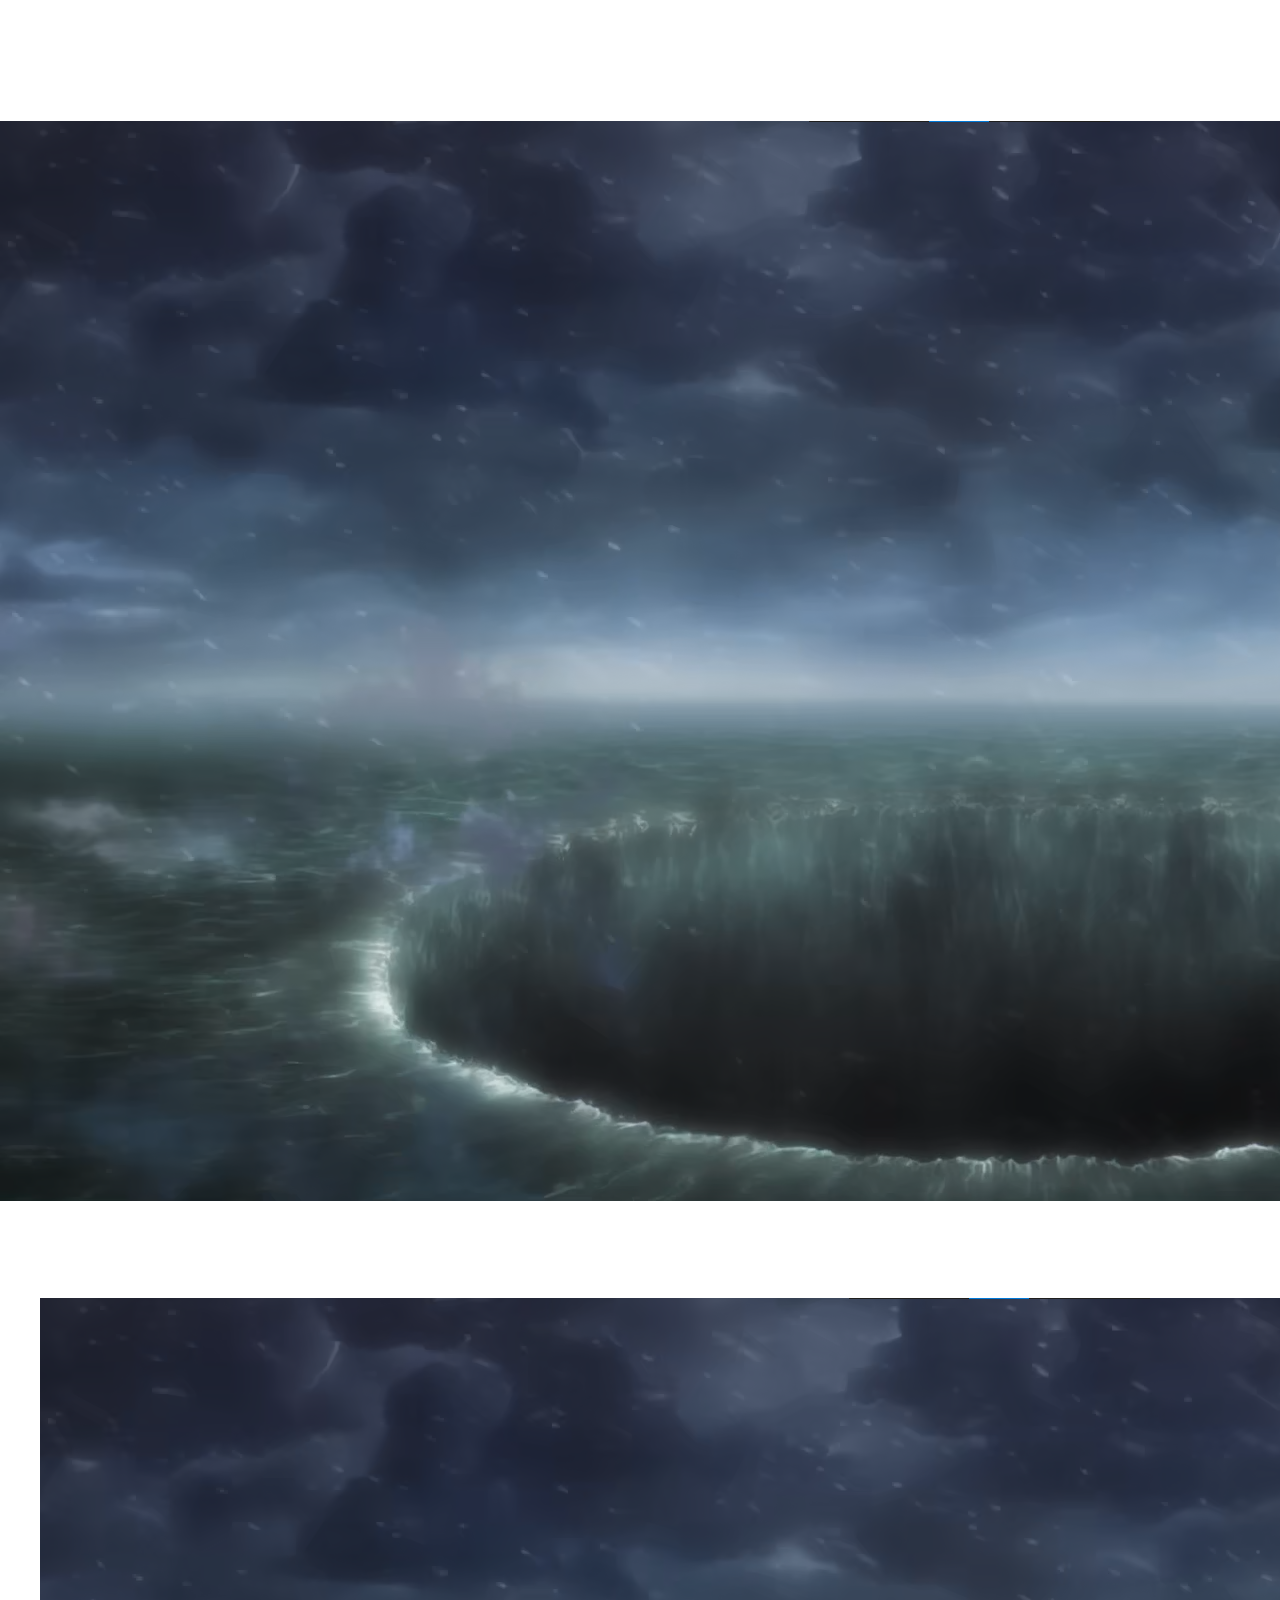
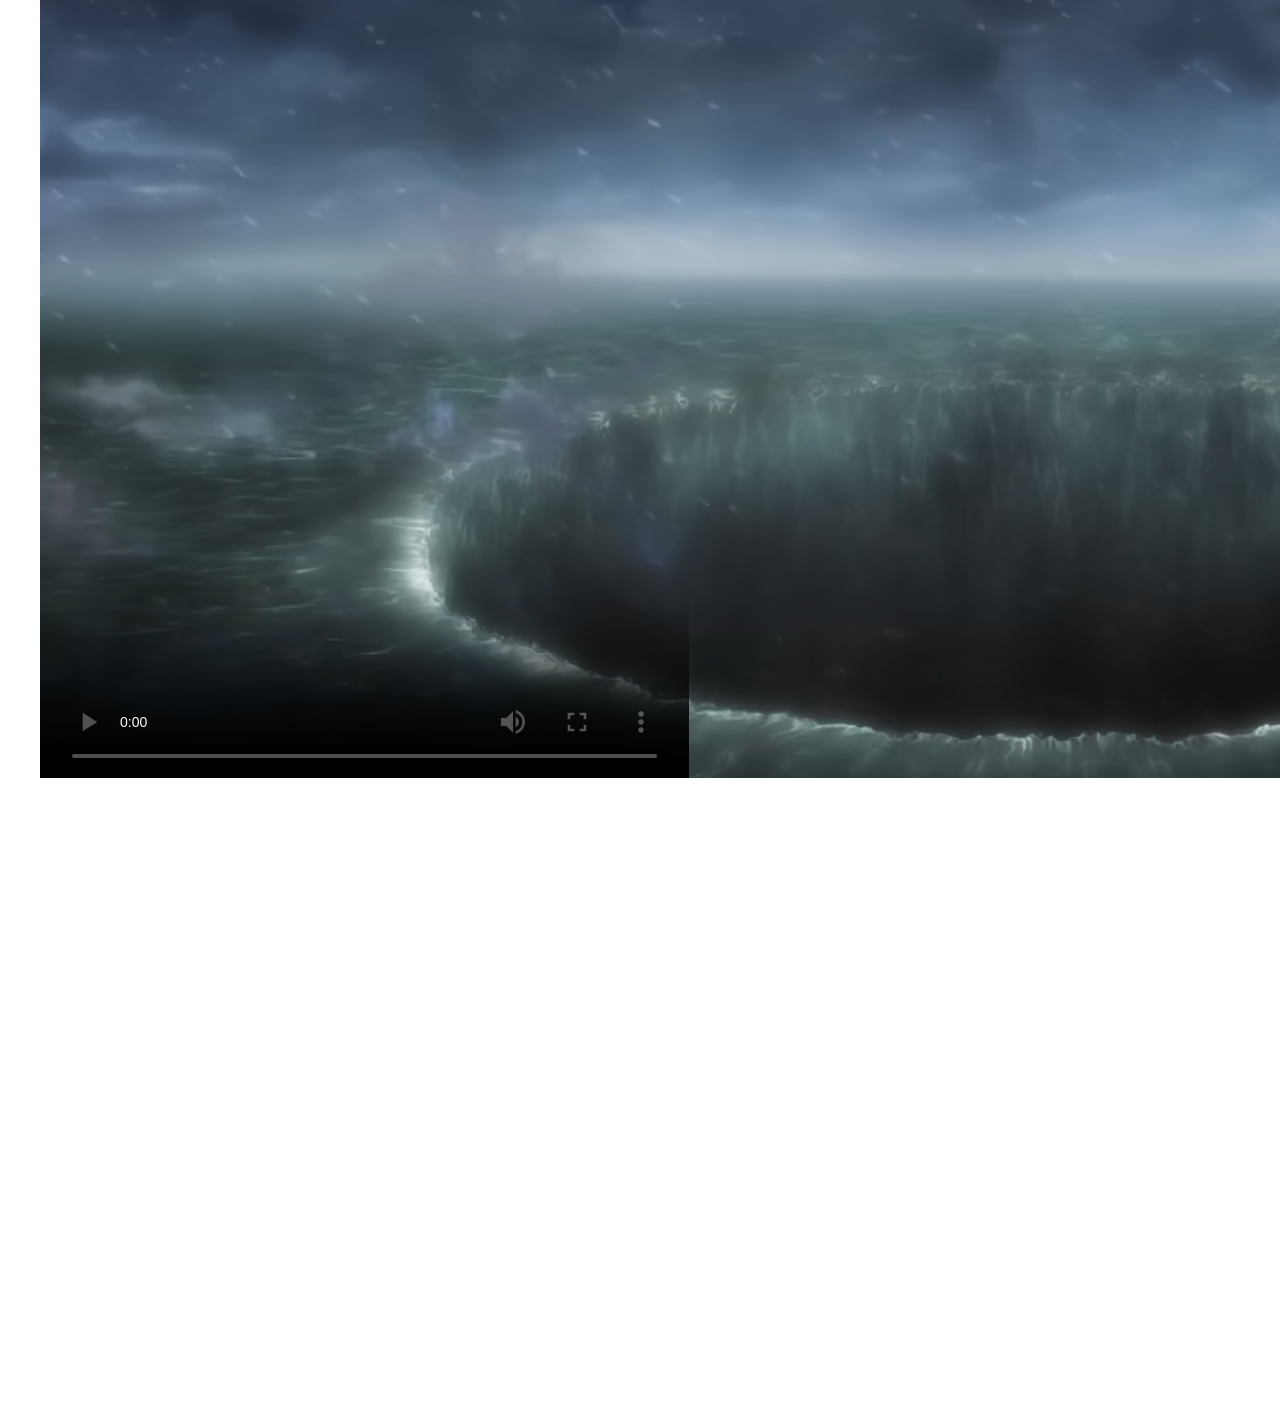
==== Luffy.html @ 91feb5a3 "Add files via upload" ====
<!DOCTYPE html>
<html lang="fa">
  <head>
    <title>Luffy's Biography</title>
    <meta charset="UTF-8" />
    <meta name="viewport" content="width=device-width, initial-scale=1.0" />
    <meta
      name="description"
      content="این وبسایت به معرفی کاپیتان کلاه حصیری‌ها، لوفی، از انیمه One Piece می‌پردازد."
    />
    <link rel="stylesheet" href="luffy.css" />
  </head>
  <body dir="rtl">
    <header>
      <h1>Monkey D. Luffy</h1>
      <h3>اولین وبسایت فارسی راجع به کاپیتان کلاه حصیری‌ها</h3>
    </header>
    <section>
      <figure>
        <img
          src="./image/Screenshot 2025-04-06 203740.png"
          alt="Monkey D. Luffy"
        />
        <figcaption>تصویری از لوفی</figcaption>
      </figure>
      <audio controls>
        <source src="./music/Namie-Amuro-Hope-One-Piece.mp3" type="audio/mp3" />
      </audio>
      <video controls poster="./image/Screenshot 2025-04-06 203740.png">
        <source src="./video/One Piece AMV - Royalty.mp4" type="video/mp4" />
      </video>
    </section>
    <nav>
      <ul>
        <li><a href="#Biography">بیوگرافی</a></li>
        <li><a href="#Crew">خدمه</a></li>
        <li><a href="#Powers">توانایی‌ها</a></li>
        <li><a href="#Achievements">موفقیت‌ها</a></li>
      </ul>
    </nav>
    <section id="Biography">
      <h2>بیوگرافی شخصیت</h2>
      <p>توضیحات</p>
    </section>
    <section id="Crew">
      <h2>اعضای خدمه</h2>
      <p>توضیحات</p>
    </section>
    <section id="Powers">
      <h2>توانایی‌ها</h2>
      <p>توضیحات</p>
    </section>
    <section id="Achievements">
      <h2>موفقیت‌ها</h2>
      <p>توضیحات</p>
    </section>
    <section id="contact">
      <form action="#">
        <label for="username">نام کاربری</label>
        <br />
        <input
          type="text"
          id="username"
          name="username"
          placeholder="نام کاربری شما"
        />

        <br />
        <label for="email">ایمیل</label>
        <br />
        <input type="email" id="email" name="email" placeholder="ایمیل شما" />
        <br />
        <label for="comment">کامنت</label>
        <br />
        <textarea id="comment" name="comment" placeholder="نظر شما"></textarea>
        <br />
        <button type="submit">ارسال</button>
      </form>
    </section>
    <footer></footer>
  </body>
</html>
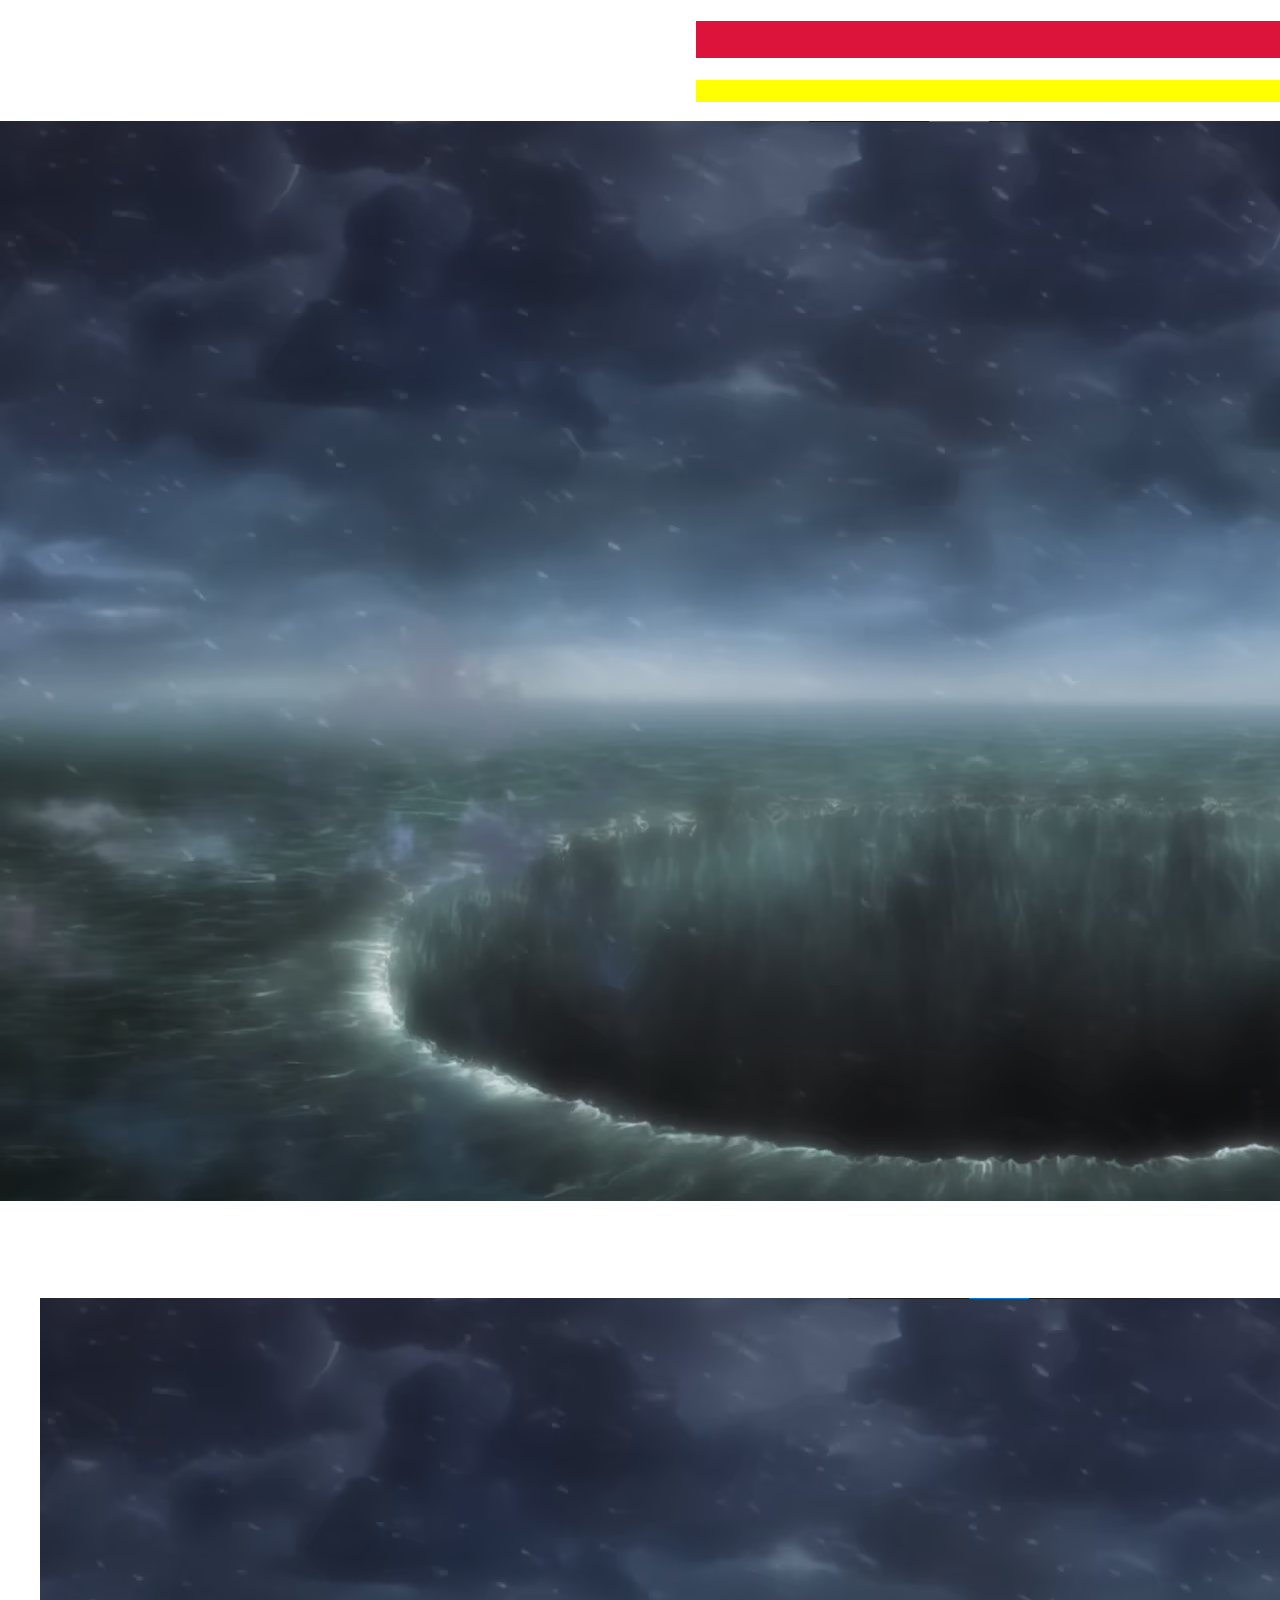
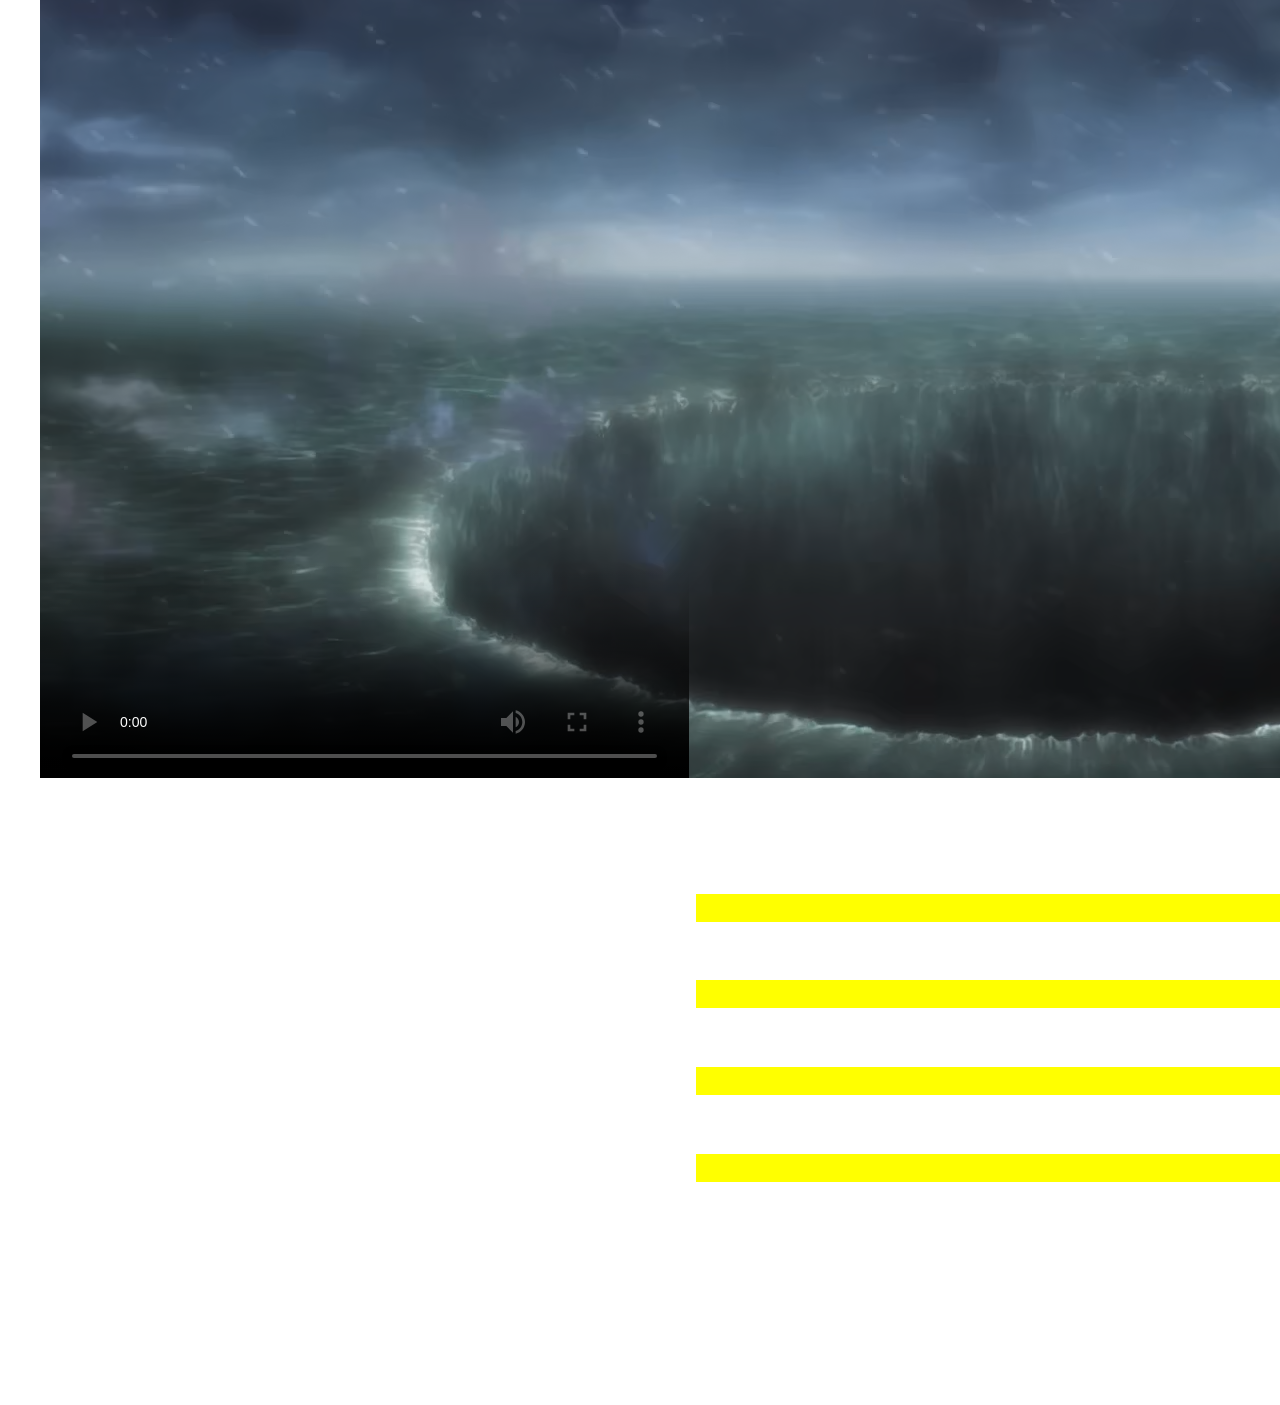
==== commit bd122feb: "first css" ====
--- a/Luffy.html
+++ b/Luffy.html
@@ -1,82 +1,82 @@
-<!DOCTYPE html>
-<html lang="fa">
-  <head>
-    <title>Luffy's Biography</title>
-    <meta charset="UTF-8" />
-    <meta name="viewport" content="width=device-width, initial-scale=1.0" />
-    <meta
-      name="description"
-      content="این وبسایت به معرفی کاپیتان کلاه حصیری‌ها، لوفی، از انیمه One Piece می‌پردازد."
-    />
-    <link rel="stylesheet" href="luffy.css" />
-  </head>
-  <body dir="rtl">
-    <header>
-      <h1>Monkey D. Luffy</h1>
-      <h3>اولین وبسایت فارسی راجع به کاپیتان کلاه حصیری‌ها</h3>
-    </header>
-    <section>
-      <figure>
-        <img
-          src="./image/Screenshot 2025-04-06 203740.png"
-          alt="Monkey D. Luffy"
-        />
-        <figcaption>تصویری از لوفی</figcaption>
-      </figure>
-      <audio controls>
-        <source src="./music/Namie-Amuro-Hope-One-Piece.mp3" type="audio/mp3" />
-      </audio>
-      <video controls poster="./image/Screenshot 2025-04-06 203740.png">
-        <source src="./video/One Piece AMV - Royalty.mp4" type="video/mp4" />
-      </video>
-    </section>
-    <nav>
-      <ul>
-        <li><a href="#Biography">بیوگرافی</a></li>
-        <li><a href="#Crew">خدمه</a></li>
-        <li><a href="#Powers">توانایی‌ها</a></li>
-        <li><a href="#Achievements">موفقیت‌ها</a></li>
-      </ul>
-    </nav>
-    <section id="Biography">
-      <h2>بیوگرافی شخصیت</h2>
-      <p>توضیحات</p>
-    </section>
-    <section id="Crew">
-      <h2>اعضای خدمه</h2>
-      <p>توضیحات</p>
-    </section>
-    <section id="Powers">
-      <h2>توانایی‌ها</h2>
-      <p>توضیحات</p>
-    </section>
-    <section id="Achievements">
-      <h2>موفقیت‌ها</h2>
-      <p>توضیحات</p>
-    </section>
-    <section id="contact">
-      <form action="#">
-        <label for="username">نام کاربری</label>
-        <br />
-        <input
-          type="text"
-          id="username"
-          name="username"
-          placeholder="نام کاربری شما"
-        />
-
-        <br />
-        <label for="email">ایمیل</label>
-        <br />
-        <input type="email" id="email" name="email" placeholder="ایمیل شما" />
-        <br />
-        <label for="comment">کامنت</label>
-        <br />
-        <textarea id="comment" name="comment" placeholder="نظر شما"></textarea>
-        <br />
-        <button type="submit">ارسال</button>
-      </form>
-    </section>
-    <footer></footer>
-  </body>
-</html>
+<!DOCTYPE html>
+<html lang="fa">
+  <head>
+    <title>Luffy's Biography</title>
+    <meta charset="UTF-8" />
+    <meta name="viewport" content="width=device-width, initial-scale=1.0" />
+    <meta
+      name="description"
+      content="این وبسایت به معرفی کاپیتان کلاه حصیری‌ها، لوفی، از انیمه One Piece می‌پردازد."
+    />
+    <link rel="stylesheet" href="luffy.css" />
+  </head>
+  <body dir="rtl">
+    <header>
+      <h1>Monkey D. Luffy</h1>
+      <h3>اولین وبسایت فارسی راجع به کاپیتان کلاه حصیری‌ها</h3>
+    </header>
+    <section>
+      <figure>
+        <img
+          src="./image/Screenshot 2025-04-06 203740.png"
+          alt="Monkey D. Luffy"
+        />
+        <figcaption>تصویری از لوفی</figcaption>
+      </figure>
+      <audio controls>
+        <source src="./music/Namie-Amuro-Hope-One-Piece.mp3" type="audio/mp3" />
+      </audio>
+      <video controls poster="./image/Screenshot 2025-04-06 203740.png">
+        <source src="./video/One Piece AMV - Royalty.mp4" type="video/mp4" />
+      </video>
+    </section>
+    <nav>
+      <ul>
+        <li><a href="#Biography">بیوگرافی</a></li>
+        <li><a href="#Crew">خدمه</a></li>
+        <li><a href="#Powers">توانایی‌ها</a></li>
+        <li><a href="#Achievements">موفقیت‌ها</a></li>
+      </ul>
+    </nav>
+    <section id="Biography">
+      <h2 class="list">بیوگرافی شخصیت</h2>
+      <p>توضیحات</p>
+    </section>
+    <section id="Crew">
+      <h2 class="list">اعضای خدمه</h2>
+      <p>توضیحات</p>
+    </section>
+    <section id="Powers">
+      <h2 class="list">توانایی‌ها</h2>
+      <p>توضیحات</p>
+    </section>
+    <section id="Achievements">
+      <h2 class="list">موفقیت‌ها</h2>
+      <p>توضیحات</p>
+    </section>
+    <section id="contact">
+      <form action="#">
+        <label for="username">نام کاربری</label>
+        <br />
+        <input
+          type="text"
+          id="username"
+          name="username"
+          placeholder="نام کاربری شما"
+        />
+
+        <br />
+        <label for="email">ایمیل</label>
+        <br />
+        <input type="email" id="email" name="email" placeholder="ایمیل شما" />
+        <br />
+        <label for="comment">کامنت</label>
+        <br />
+        <textarea id="comment" name="comment" placeholder="نظر شما"></textarea>
+        <br />
+        <button type="submit">ارسال</button>
+      </form>
+    </section>
+    <footer></footer>
+  </body>
+</html>
--- a/luffy.css
+++ b/luffy.css
@@ -0,0 +1,24 @@
+header h1 {
+    font-weight: bold;
+    background-color: crimson;
+}
+header h3 {
+    font-weight: bold;
+    color: black;
+    background-color: yellow;
+}
+.list {
+    color: red;
+    background-color: yellow;
+}
+a {
+    color: black;
+    background-color: blue;
+}
+a:hover {
+    color: white;
+    background-color: aqua;
+}
+a:focus {
+    background-color: chartreuse;
+}
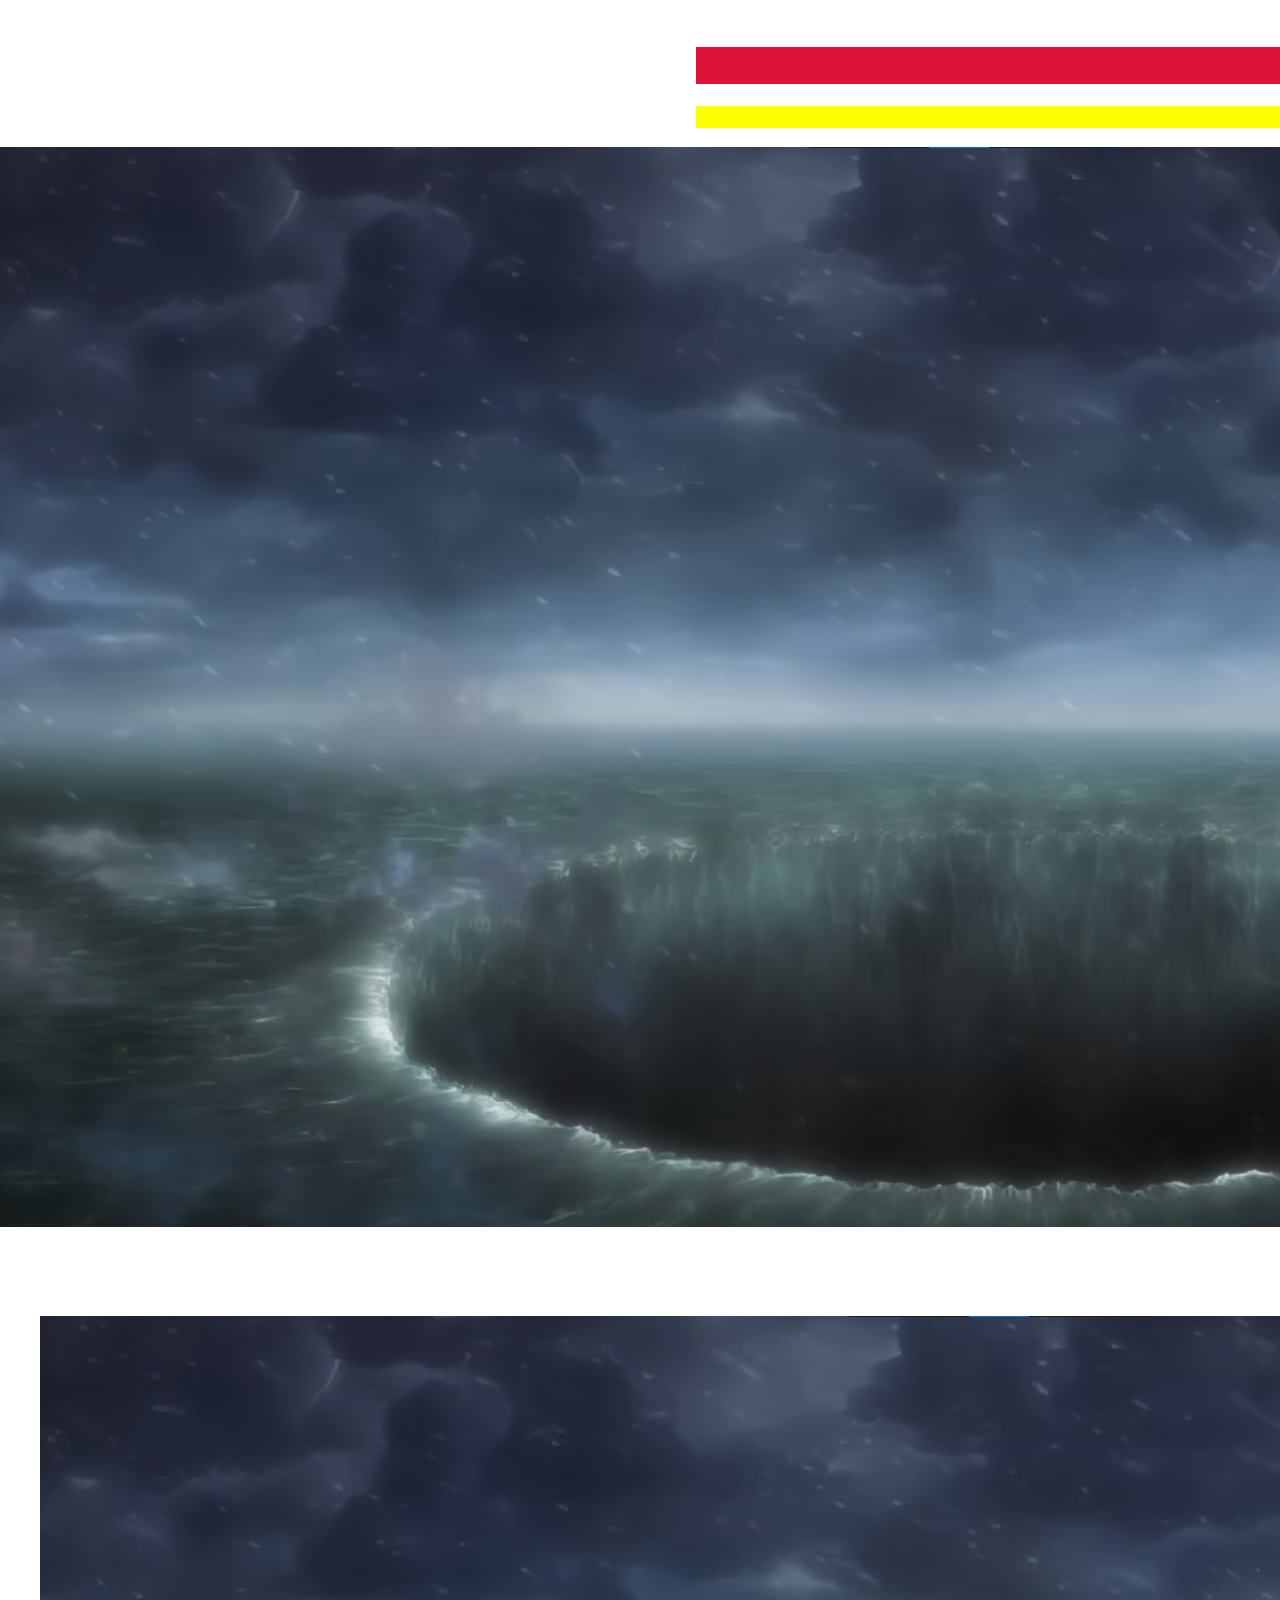
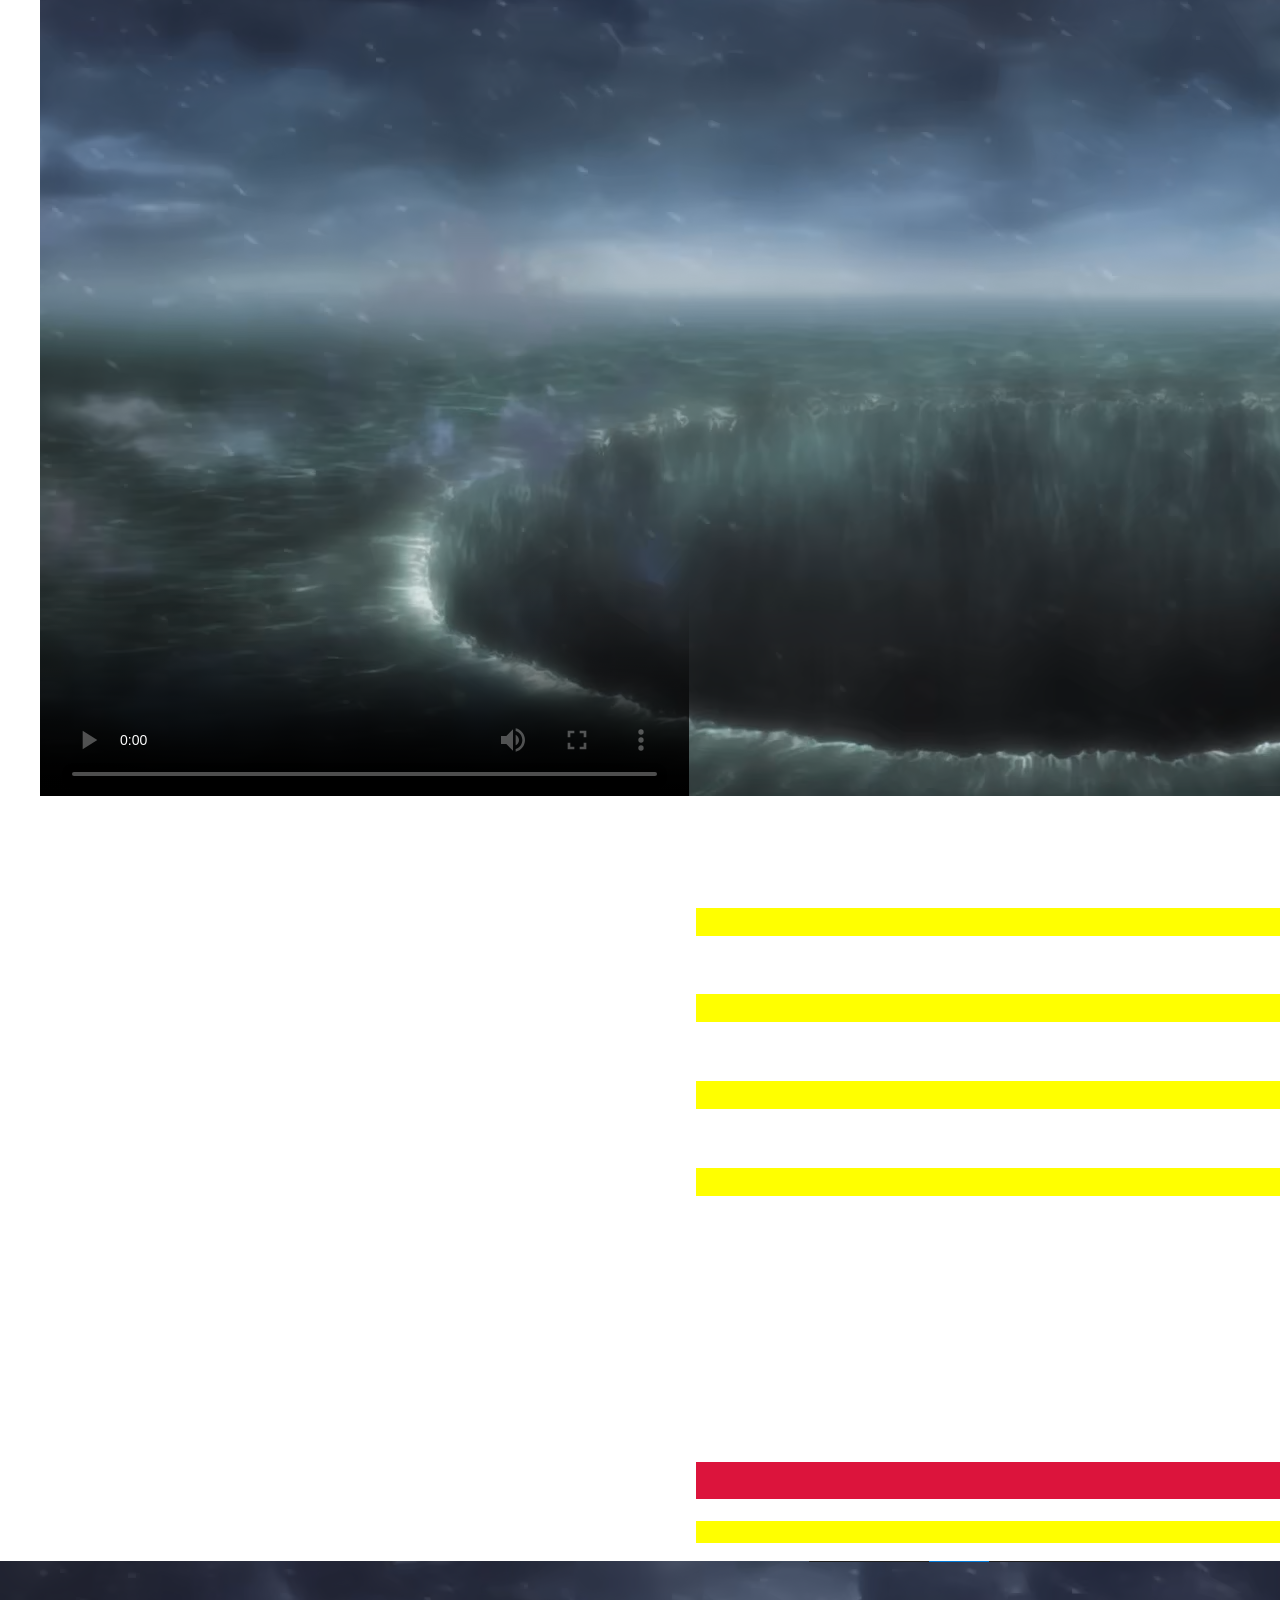
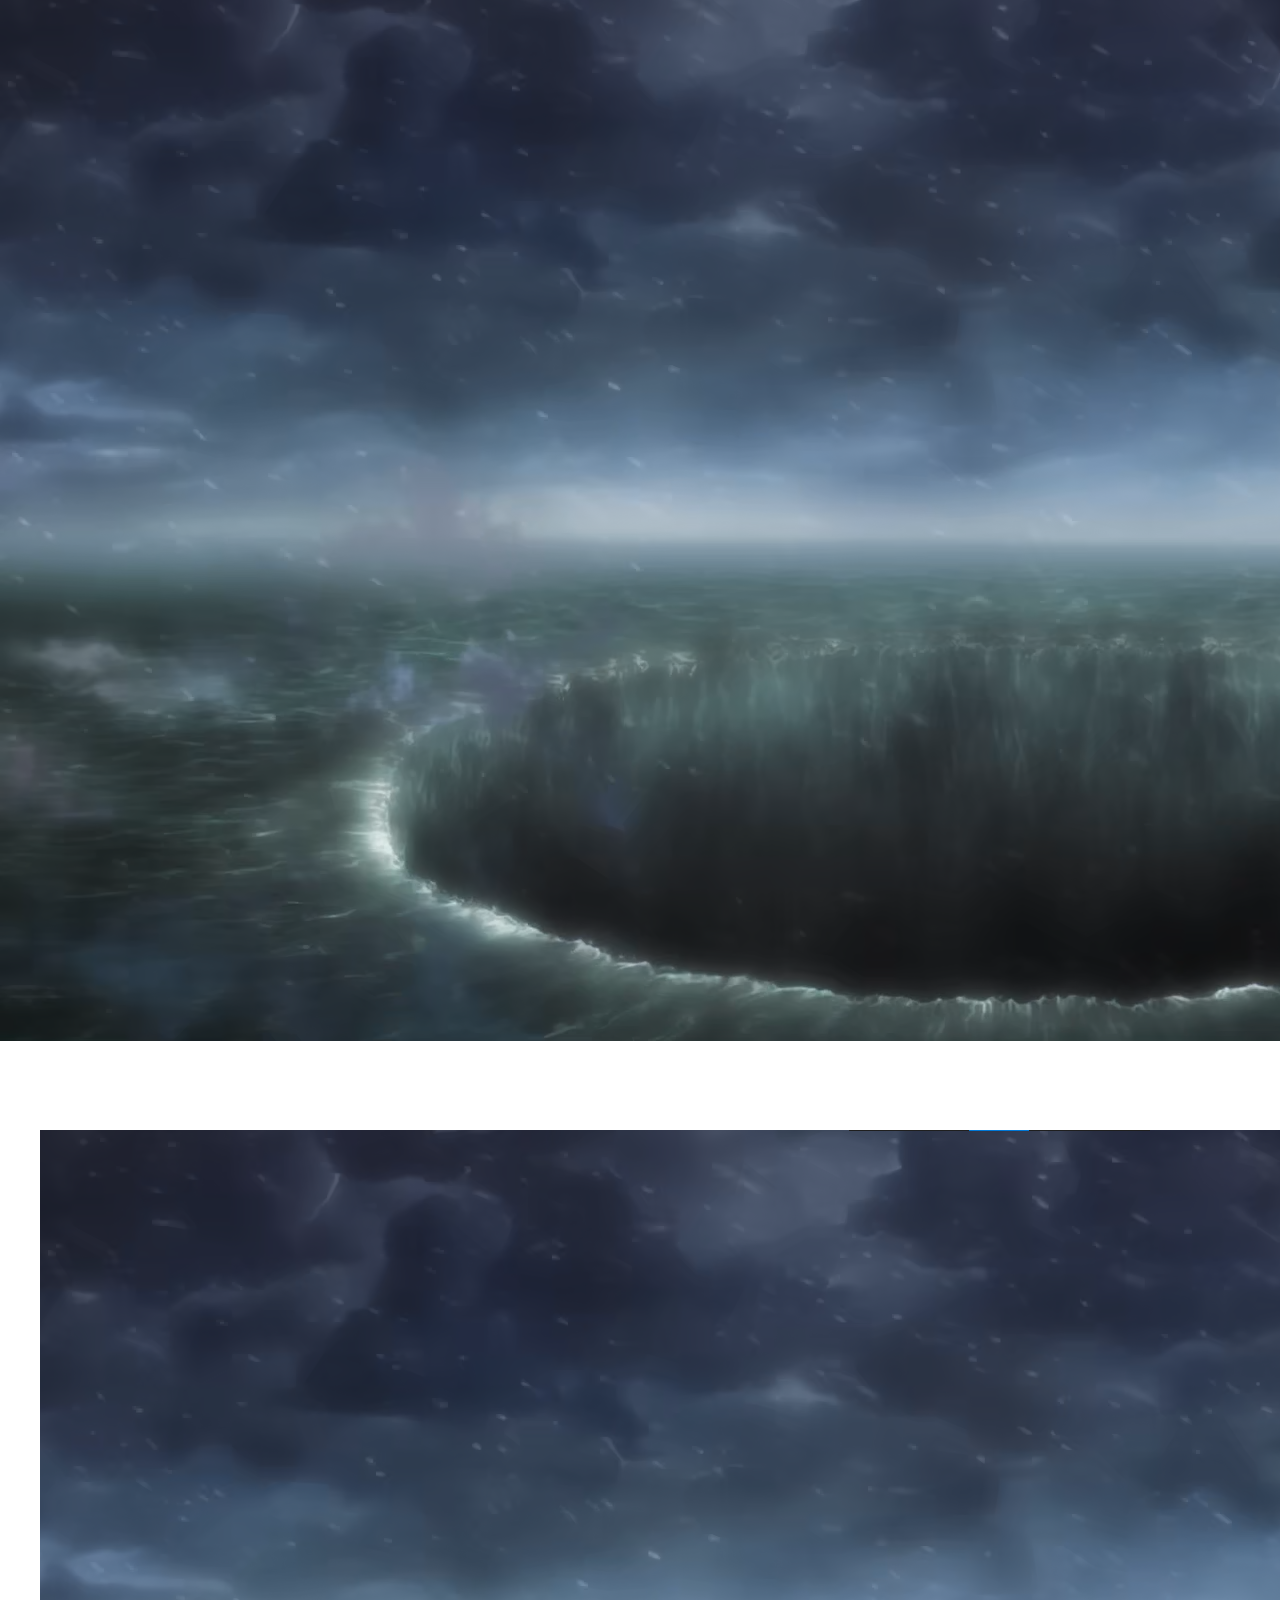
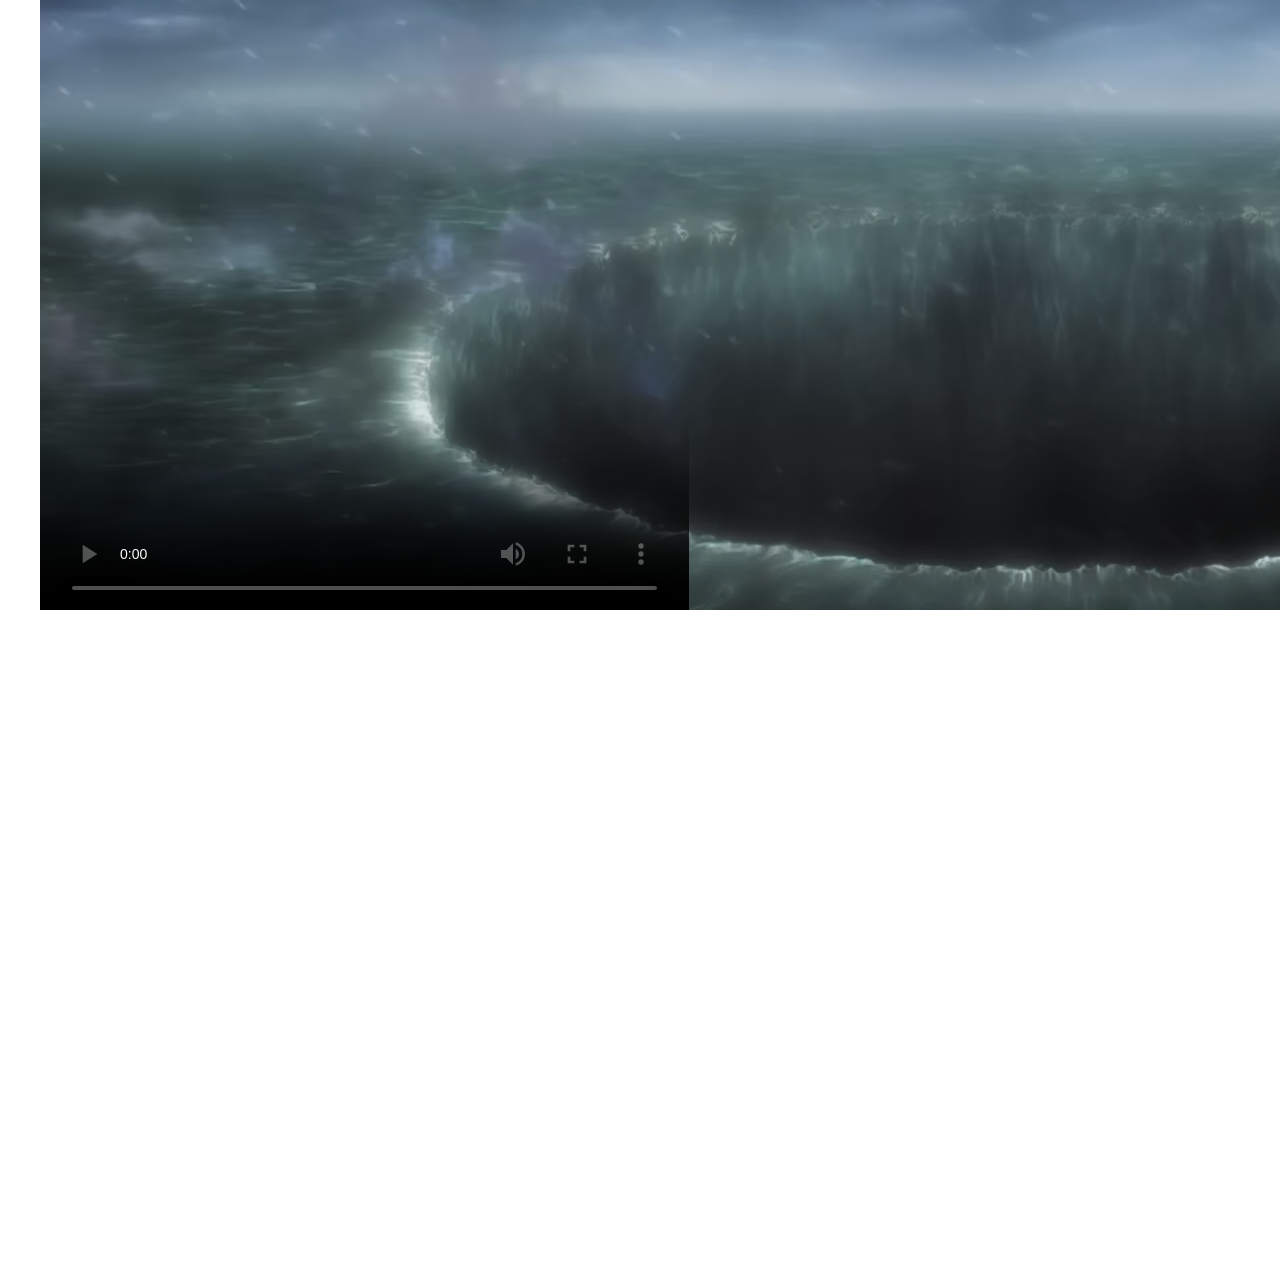
==== commit d536db04: "حل conflict در Luffy.html" ====
--- a/Luffy.html
+++ b/Luffy.html
@@ -1,3 +1,4 @@
+<<<<<<< HEAD
 <!DOCTYPE html>
 <html lang="fa">
   <head>
@@ -80,3 +81,87 @@
     <footer></footer>
   </body>
 </html>
+=======
+<!DOCTYPE html>
+<html lang="fa">
+  <head>
+    <title>Luffy's Biography</title>
+    <meta charset="UTF-8" />
+    <meta name="viewport" content="width=device-width, initial-scale=1.0" />
+    <meta
+      name="description"
+      content="این وبسایت به معرفی کاپیتان کلاه حصیری‌ها، لوفی، از انیمه One Piece می‌پردازد."
+    />
+    <link rel="stylesheet" href="luffy.css" />
+  </head>
+  <body dir="rtl">
+    <header>
+      <h1>Monkey D. Luffy</h1>
+      <h3>اولین وبسایت فارسی راجع به کاپیتان کلاه حصیری‌ها</h3>
+    </header>
+    <section>
+      <figure>
+        <img
+          src="./image/Screenshot 2025-04-06 203740.png"
+          alt="Monkey D. Luffy"
+        />
+        <figcaption>تصویری از لوفی</figcaption>
+      </figure>
+      <audio controls>
+        <source src="./music/Namie-Amuro-Hope-One-Piece.mp3" type="audio/mp3" />
+      </audio>
+      <video controls poster="./image/Screenshot 2025-04-06 203740.png">
+        <source src="./video/One Piece AMV - Royalty.mp4" type="video/mp4" />
+      </video>
+    </section>
+    <nav>
+      <ul>
+        <li><a href="#Biography">بیوگرافی</a></li>
+        <li><a href="#Crew">خدمه</a></li>
+        <li><a href="#Powers">توانایی‌ها</a></li>
+        <li><a href="#Achievements">موفقیت‌ها</a></li>
+      </ul>
+    </nav>
+    <section id="Biography">
+      <h2>بیوگرافی شخصیت</h2>
+      <p>توضیحات</p>
+    </section>
+    <section id="Crew">
+      <h2>اعضای خدمه</h2>
+      <p>توضیحات</p>
+    </section>
+    <section id="Powers">
+      <h2>توانایی‌ها</h2>
+      <p>توضیحات</p>
+    </section>
+    <section id="Achievements">
+      <h2>موفقیت‌ها</h2>
+      <p>توضیحات</p>
+    </section>
+    <section id="contact">
+      <form action="#">
+        <label for="username">نام کاربری</label>
+        <br />
+        <input
+          type="text"
+          id="username"
+          name="username"
+          placeholder="نام کاربری شما"
+        />
+
+        <br />
+        <label for="email">ایمیل</label>
+        <br />
+        <input type="email" id="email" name="email" placeholder="ایمیل شما" />
+        <br />
+        <label for="comment">کامنت</label>
+        <br />
+        <textarea id="comment" name="comment" placeholder="نظر شما"></textarea>
+        <br />
+        <button type="submit">ارسال</button>
+      </form>
+    </section>
+    <footer></footer>
+  </body>
+</html>
+>>>>>>> 91feb5a3b0ed66be0f020e95c71cb136746aa01b
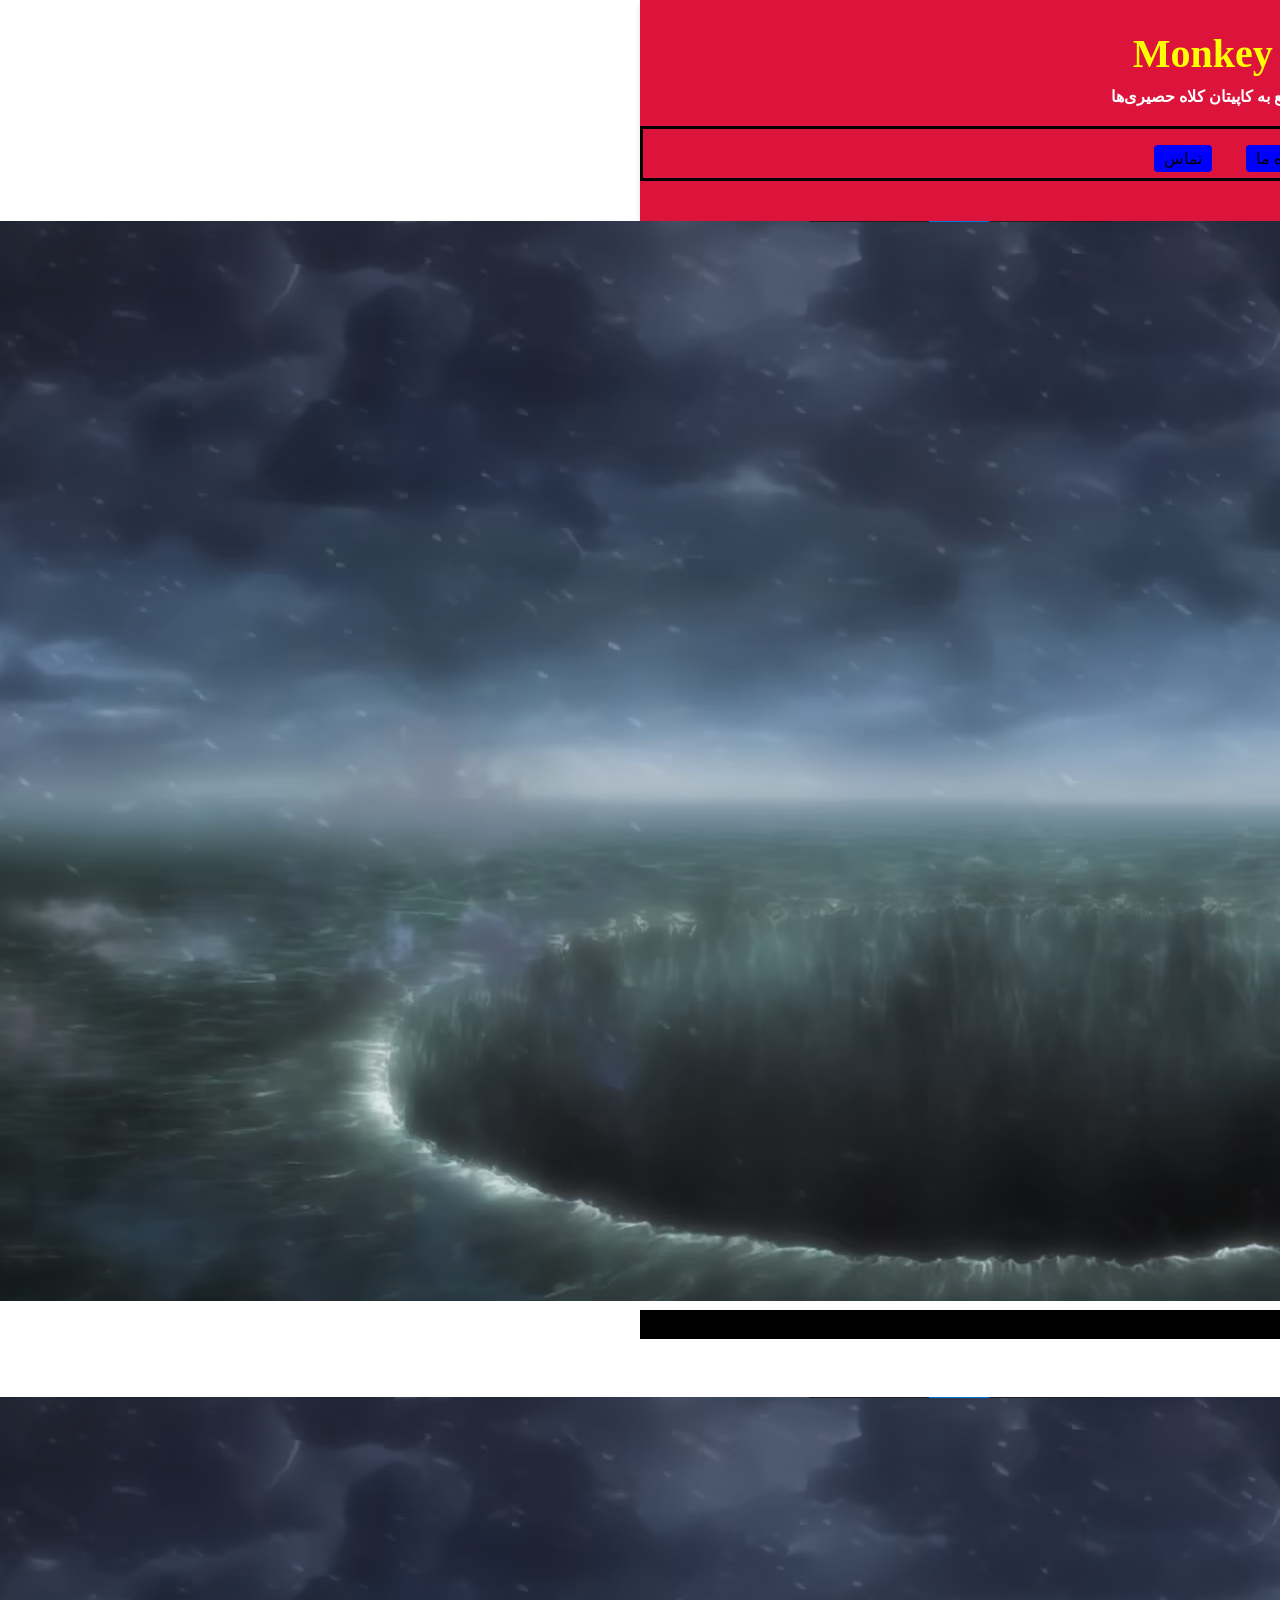
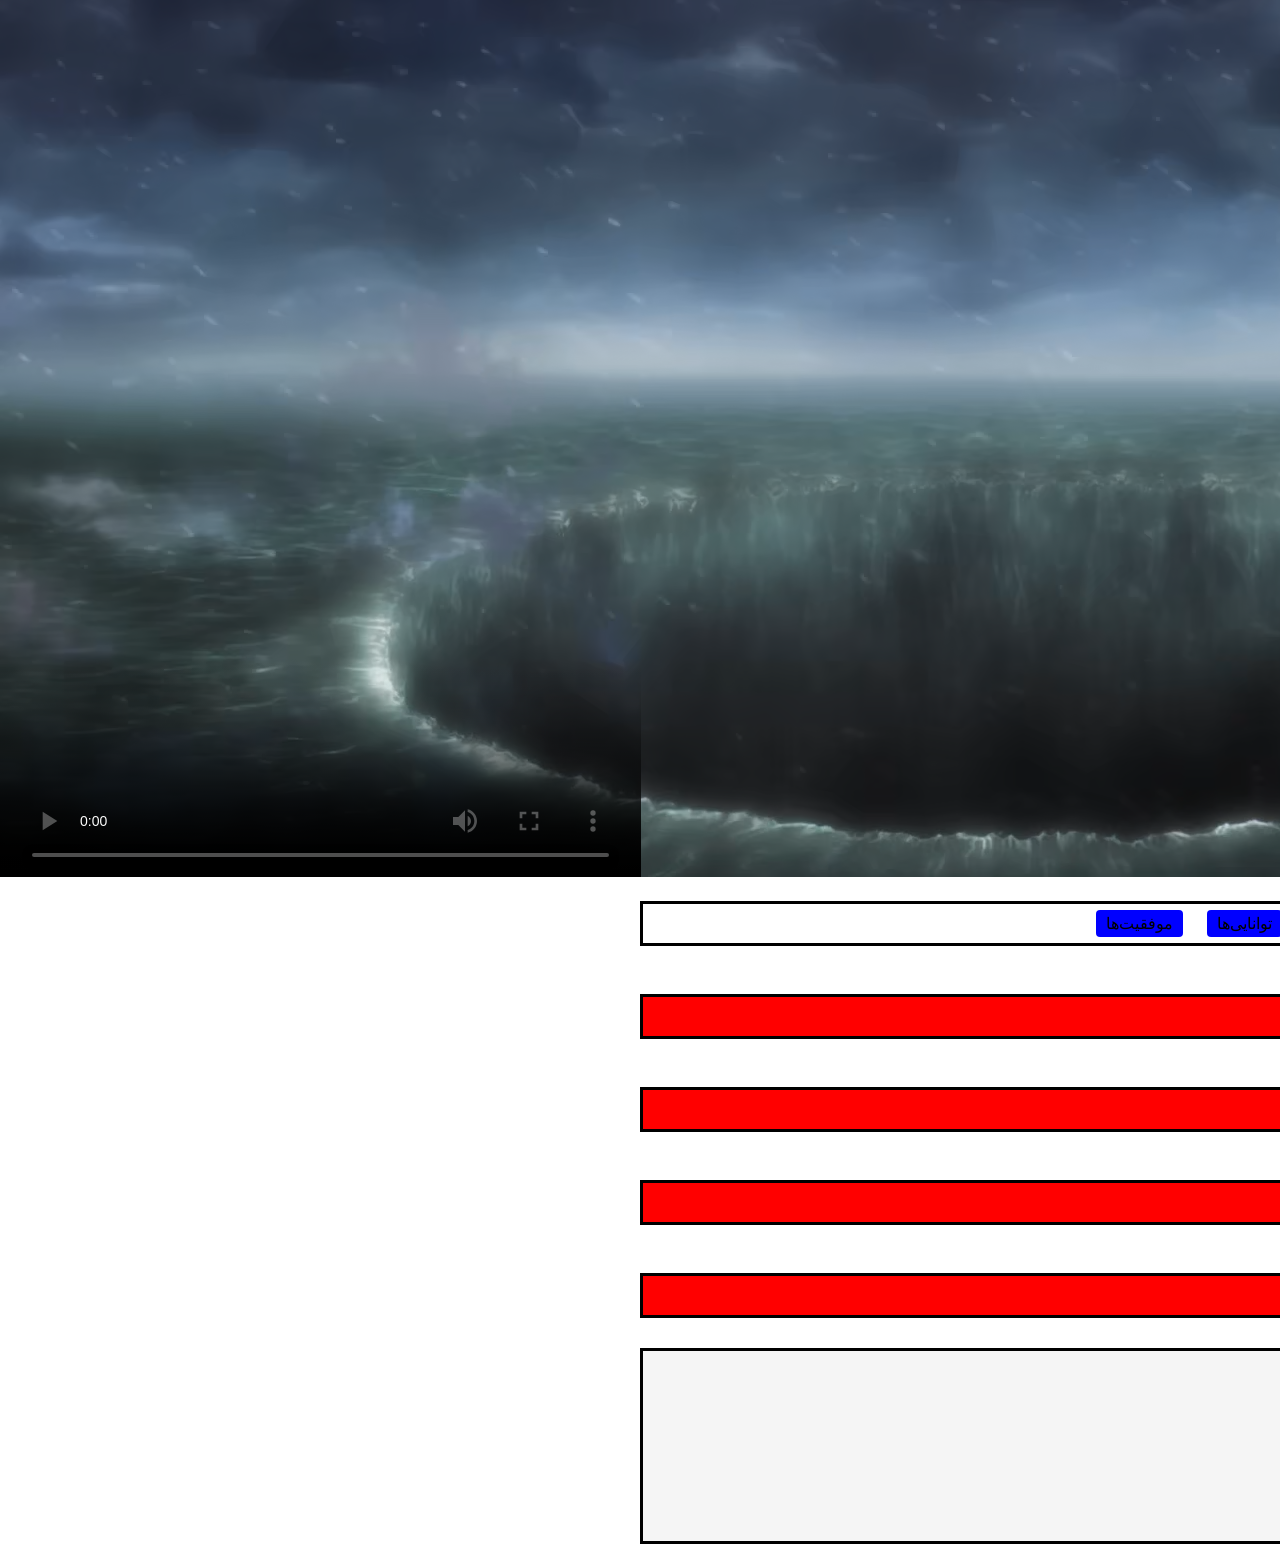
==== commit d2fc05ac: "pretty one" ====
--- a/Luffy.html
+++ b/Luffy.html
@@ -1,167 +1,108 @@
-<<<<<<< HEAD
 <!DOCTYPE html>
 <html lang="fa">
   <head>
-    <title>Luffy's Biography</title>
     <meta charset="UTF-8" />
     <meta name="viewport" content="width=device-width, initial-scale=1.0" />
     <meta
       name="description"
       content="این وبسایت به معرفی کاپیتان کلاه حصیری‌ها، لوفی، از انیمه One Piece می‌پردازد."
     />
+    <title>Luffy's Biography</title>
     <link rel="stylesheet" href="luffy.css" />
   </head>
   <body dir="rtl">
     <header>
       <h1>Monkey D. Luffy</h1>
       <h3>اولین وبسایت فارسی راجع به کاپیتان کلاه حصیری‌ها</h3>
+      <nav>
+        <ul class="top-nav">
+          <li><a href="#home">خانه</a></li>
+          <li><a href="#about">درباره ما</a></li>
+          <li><a href="#contact">تماس</a></li>
+        </ul>
+      </nav>
     </header>
-    <section>
-      <figure>
-        <img
-          src="./image/Screenshot 2025-04-06 203740.png"
-          alt="Monkey D. Luffy"
-        />
-        <figcaption>تصویری از لوفی</figcaption>
-      </figure>
-      <audio controls>
-        <source src="./music/Namie-Amuro-Hope-One-Piece.mp3" type="audio/mp3" />
-      </audio>
-      <video controls poster="./image/Screenshot 2025-04-06 203740.png">
-        <source src="./video/One Piece AMV - Royalty.mp4" type="video/mp4" />
-      </video>
-    </section>
-    <nav>
-      <ul>
-        <li><a href="#Biography">بیوگرافی</a></li>
-        <li><a href="#Crew">خدمه</a></li>
-        <li><a href="#Powers">توانایی‌ها</a></li>
-        <li><a href="#Achievements">موفقیت‌ها</a></li>
-      </ul>
-    </nav>
-    <section id="Biography">
-      <h2 class="list">بیوگرافی شخصیت</h2>
-      <p>توضیحات</p>
-    </section>
-    <section id="Crew">
-      <h2 class="list">اعضای خدمه</h2>
-      <p>توضیحات</p>
-    </section>
-    <section id="Powers">
-      <h2 class="list">توانایی‌ها</h2>
-      <p>توضیحات</p>
-    </section>
-    <section id="Achievements">
-      <h2 class="list">موفقیت‌ها</h2>
-      <p>توضیحات</p>
-    </section>
-    <section id="contact">
-      <form action="#">
-        <label for="username">نام کاربری</label>
-        <br />
-        <input
-          type="text"
-          id="username"
-          name="username"
-          placeholder="نام کاربری شما"
-        />
 
-        <br />
-        <label for="email">ایمیل</label>
-        <br />
-        <input type="email" id="email" name="email" placeholder="ایمیل شما" />
-        <br />
-        <label for="comment">کامنت</label>
-        <br />
-        <textarea id="comment" name="comment" placeholder="نظر شما"></textarea>
-        <br />
-        <button type="submit">ارسال</button>
-      </form>
-    </section>
-    <footer></footer>
+    <main>
+      <section class="media">
+        <figure>
+          <img
+            src="./image/Screenshot 2025-04-06 203740.png"
+            alt="Monkey D. Luffy"
+          />
+          <figcaption>تصویری از لوفی</figcaption>
+        </figure>
+
+        <audio controls>
+          <source
+            src="./music/Namie-Amuro-Hope-One-Piece.mp3"
+            type="audio/mp3"
+          />
+        </audio>
+
+        <video controls poster="./image/Screenshot 2025-04-06 203740.png">
+          <source src="./video/One Piece AMV - Royalty.mp4" type="video/mp4" />
+        </video>
+      </section>
+
+      <nav class="anchor-nav">
+        <ul>
+          <li><a href="#Biography">بیوگرافی</a></li>
+          <li><a href="#Crew">خدمه</a></li>
+          <li><a href="#Powers">توانایی‌ها</a></li>
+          <li><a href="#Achievements">موفقیت‌ها</a></li>
+        </ul>
+      </nav>
+
+      <section id="Biography">
+        <h2>بیوگرافی شخصیت</h2>
+        <p class="description">توضیحات</p>
+      </section>
+
+      <section id="Crew">
+        <h2>اعضای خدمه</h2>
+        <p class="description">توضیحات</p>
+      </section>
+
+      <section id="Powers">
+        <h2>توانایی‌ها</h2>
+        <p class="description">توضیحات</p>
+      </section>
+
+      <section id="Achievements">
+        <h2>موفقیت‌ها</h2>
+        <p class="description">توضیحات</p>
+      </section>
+
+      <section id="contact">
+        <form action="#">
+          <label for="username">نام کاربری</label><br />
+          <input
+            type="text"
+            id="username"
+            name="username"
+            placeholder="نام کاربری شما"
+          /><br />
+
+          <label for="email">ایمیل</label><br />
+          <input
+            type="email"
+            id="email"
+            name="email"
+            placeholder="ایمیل شما"
+          /><br />
+
+          <label for="comment">کامنت</label><br />
+          <textarea id="comment" name="comment" placeholder="نظر شما"></textarea
+          ><br />
+
+          <button type="submit">ارسال</button>
+        </form>
+      </section>
+    </main>
+
+    <footer>
+      <p>&copy; 2025 ساخته شده توسط طرفداران One Piece</p>
+    </footer>
   </body>
 </html>
-=======
-<!DOCTYPE html>
-<html lang="fa">
-  <head>
-    <title>Luffy's Biography</title>
-    <meta charset="UTF-8" />
-    <meta name="viewport" content="width=device-width, initial-scale=1.0" />
-    <meta
-      name="description"
-      content="این وبسایت به معرفی کاپیتان کلاه حصیری‌ها، لوفی، از انیمه One Piece می‌پردازد."
-    />
-    <link rel="stylesheet" href="luffy.css" />
-  </head>
-  <body dir="rtl">
-    <header>
-      <h1>Monkey D. Luffy</h1>
-      <h3>اولین وبسایت فارسی راجع به کاپیتان کلاه حصیری‌ها</h3>
-    </header>
-    <section>
-      <figure>
-        <img
-          src="./image/Screenshot 2025-04-06 203740.png"
-          alt="Monkey D. Luffy"
-        />
-        <figcaption>تصویری از لوفی</figcaption>
-      </figure>
-      <audio controls>
-        <source src="./music/Namie-Amuro-Hope-One-Piece.mp3" type="audio/mp3" />
-      </audio>
-      <video controls poster="./image/Screenshot 2025-04-06 203740.png">
-        <source src="./video/One Piece AMV - Royalty.mp4" type="video/mp4" />
-      </video>
-    </section>
-    <nav>
-      <ul>
-        <li><a href="#Biography">بیوگرافی</a></li>
-        <li><a href="#Crew">خدمه</a></li>
-        <li><a href="#Powers">توانایی‌ها</a></li>
-        <li><a href="#Achievements">موفقیت‌ها</a></li>
-      </ul>
-    </nav>
-    <section id="Biography">
-      <h2>بیوگرافی شخصیت</h2>
-      <p>توضیحات</p>
-    </section>
-    <section id="Crew">
-      <h2>اعضای خدمه</h2>
-      <p>توضیحات</p>
-    </section>
-    <section id="Powers">
-      <h2>توانایی‌ها</h2>
-      <p>توضیحات</p>
-    </section>
-    <section id="Achievements">
-      <h2>موفقیت‌ها</h2>
-      <p>توضیحات</p>
-    </section>
-    <section id="contact">
-      <form action="#">
-        <label for="username">نام کاربری</label>
-        <br />
-        <input
-          type="text"
-          id="username"
-          name="username"
-          placeholder="نام کاربری شما"
-        />
-
-        <br />
-        <label for="email">ایمیل</label>
-        <br />
-        <input type="email" id="email" name="email" placeholder="ایمیل شما" />
-        <br />
-        <label for="comment">کامنت</label>
-        <br />
-        <textarea id="comment" name="comment" placeholder="نظر شما"></textarea>
-        <br />
-        <button type="submit">ارسال</button>
-      </form>
-    </section>
-    <footer></footer>
-  </body>
-</html>
->>>>>>> 91feb5a3b0ed66be0f020e95c71cb136746aa01b
--- a/luffy.css
+++ b/luffy.css
@@ -1,12 +1,47 @@
-header h1 {
+/*
+header {
+    background-color: red;
+    color: white;
+    text-align: center;
+    padding: 20px 0;
+    box-shadow: 0 4px 6px rgba(0, 0, 0, 0.1);
+  }
+  
+  header h1 {
+    font-size: 2.5em;
     font-weight: bold;
-    background-color: crimson;
-}
-header h3 {
-    font-weight: bold;
-    color: black;
-    background-color: yellow;
-}
+    margin: 10px 10px 10px 10px;
+    color: yellow;
+  }
+  
+  header h3 {
+    font-size: 1em;
+    color: white;
+    margin: 10px;
+  }
+  
+  
+  header nav ul {
+    list-style: none;
+    padding: 0;
+  }
+  
+  header nav ul li {
+    display: inline;
+    margin: 0 15px;
+  }
+  
+  .top-bar {
+    color: #f4c542;
+    text-decoration: none;
+    font-size: 1.1em;
+    transition: color 0.3s ease;
+  }
+  
+  header nav ul li a:hover {
+    color: #fff;
+  }
+  
 .list {
     color: red;
     background-color: yellow;
@@ -21,4 +56,141 @@
 }
 a:focus {
     background-color: chartreuse;
-}+}
+figcaption {
+    color: white;
+    background-color: black;
+}
+.description {
+    color: white;
+    background-color: red;
+    border: 3px solid black;
+}
+.login {
+    color: aqua;
+    background-color: blueviolet;
+}
+#contact {
+    border: 3px solid black;
+}
+nav {
+    border: 3px solid black;
+}
+    */
+* {
+    box-sizing: border-box;
+    margin: 0;
+    padding: 0;
+  }
+  
+  header {
+    background-color: crimson;
+    color: white;
+    text-align: center;
+    padding: 20px 0;
+    box-shadow: 0 4px 6px rgba(0, 0, 0, 0.1);
+  }
+  
+  header h1 {
+    font-size: 2.5em;
+    font-weight: bold;
+    margin: 10px 0;
+    color: yellow;
+  }
+  
+  header h3 {
+    font-size: 1em;
+    margin-top: 5px;
+  }
+  
+  header nav ul {
+    list-style: none;
+    margin-top: 10px;
+  }
+  
+  header nav ul li {
+    display: inline-block;
+    margin: 0 15px;
+  }
+  
+  .top-bar {
+    color: #f4c542;
+    text-decoration: none;
+    font-size: 1.1em;
+    transition: color 0.3s ease;
+  }
+  
+  header nav ul li a:hover {
+    color: white;
+  }
+  
+  nav {
+    border: 3px solid black;
+    margin: 20px 0;
+    text-align: center;
+  }
+  
+  nav ul {
+    list-style: none;
+    padding: 10px;
+  }
+  
+  nav ul li {
+    display: inline-block;
+    margin: 0 10px;
+  }
+  
+  nav a {
+    color: black;
+    background-color: blue;
+    padding: 5px 10px;
+    text-decoration: none;
+    border-radius: 4px;
+    transition: all 0.3s ease;
+  }
+  
+  nav a:hover {
+    color: white;
+    background-color: aqua;
+  }
+  
+  nav a:focus {
+    background-color: chartreuse;
+  }
+  
+  .list {
+    background-color: yellow;
+    color: red;
+    padding: 10px;
+    margin: 10px 0;
+  }
+  
+  .description {
+    background-color: red;
+    color: white;
+    border: 3px solid black;
+    padding: 10px;
+    margin-bottom: 20px;
+  }
+
+  figcaption {
+    background-color: black;
+    color: white;
+    padding: 5px;
+    margin-top: 5px;
+  }
+  
+  #contact {
+    border: 3px solid black;
+    padding: 20px;
+    margin-top: 30px;
+    background-color: #f5f5f5;
+  }
+  
+  .login {
+    background-color: blueviolet;
+    color: aqua;
+    display: block;
+    margin-top: 15px;
+    margin-bottom: 5px;
+  }
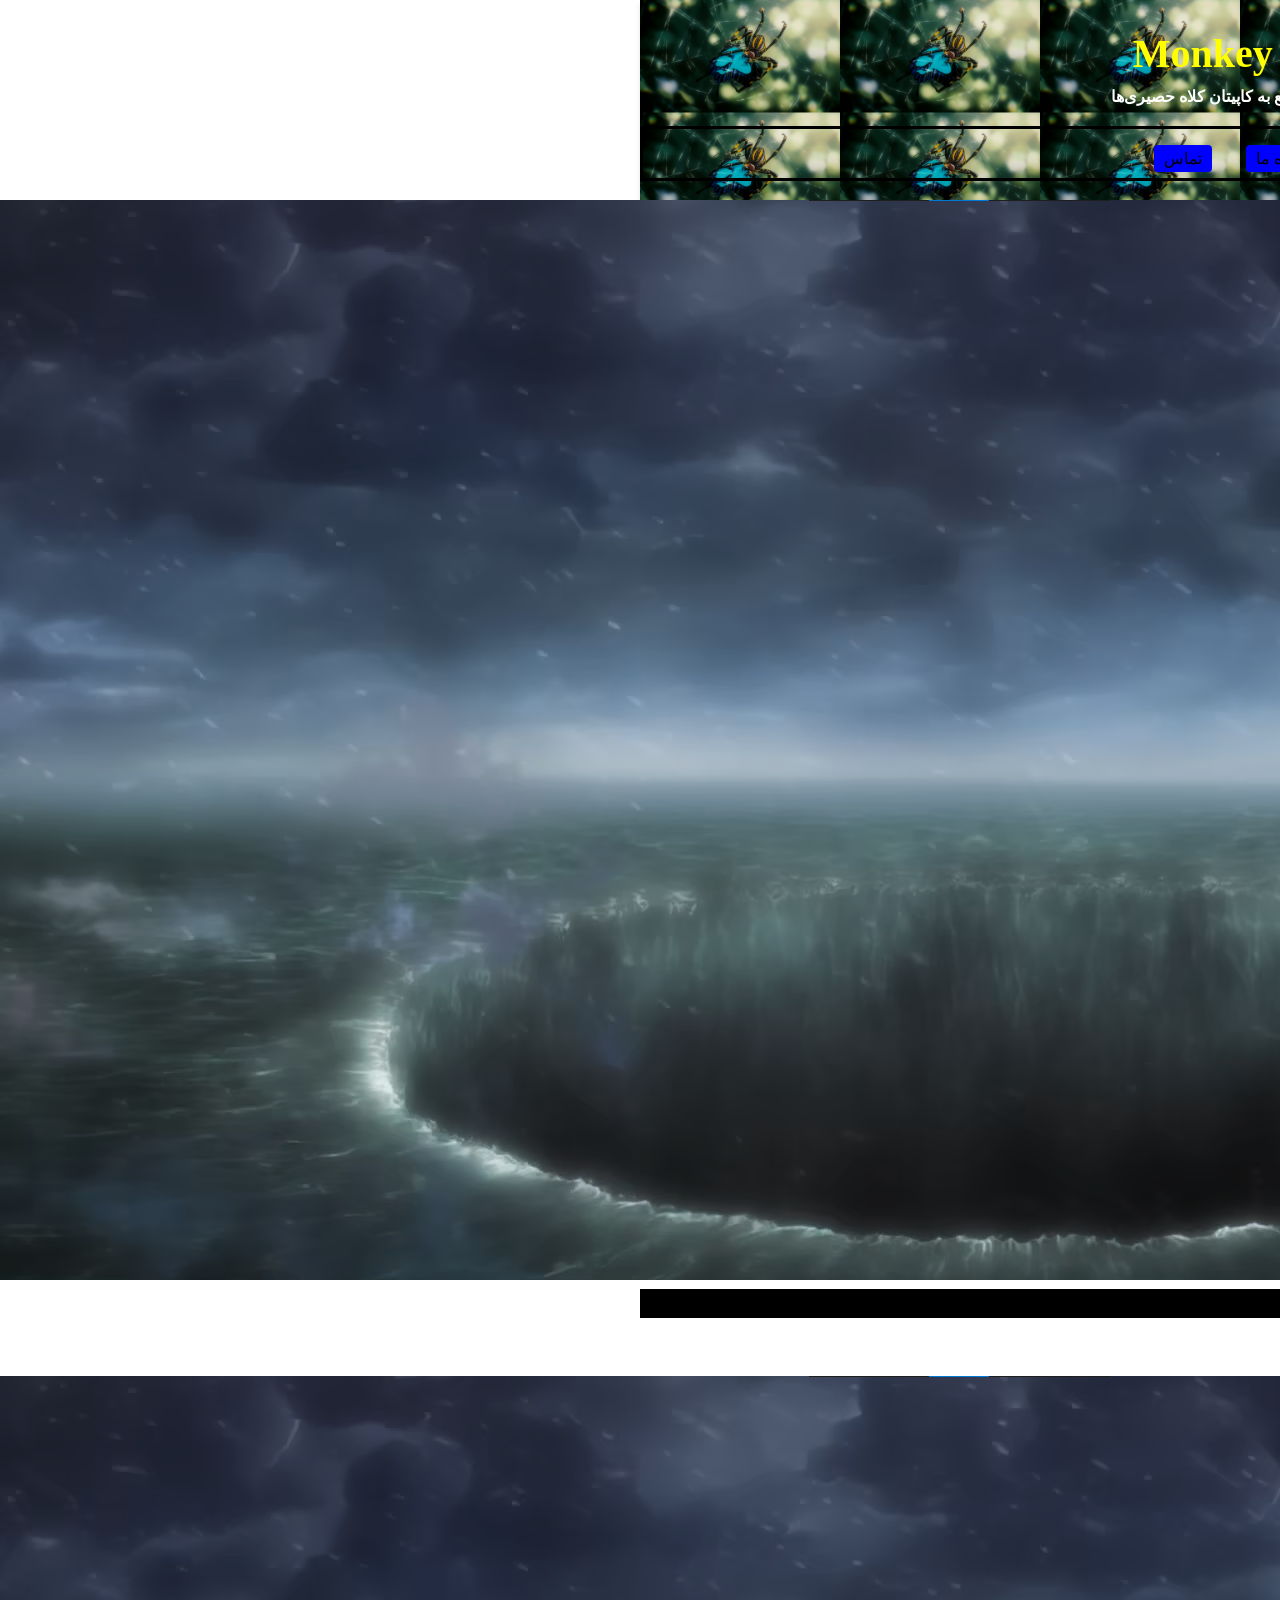
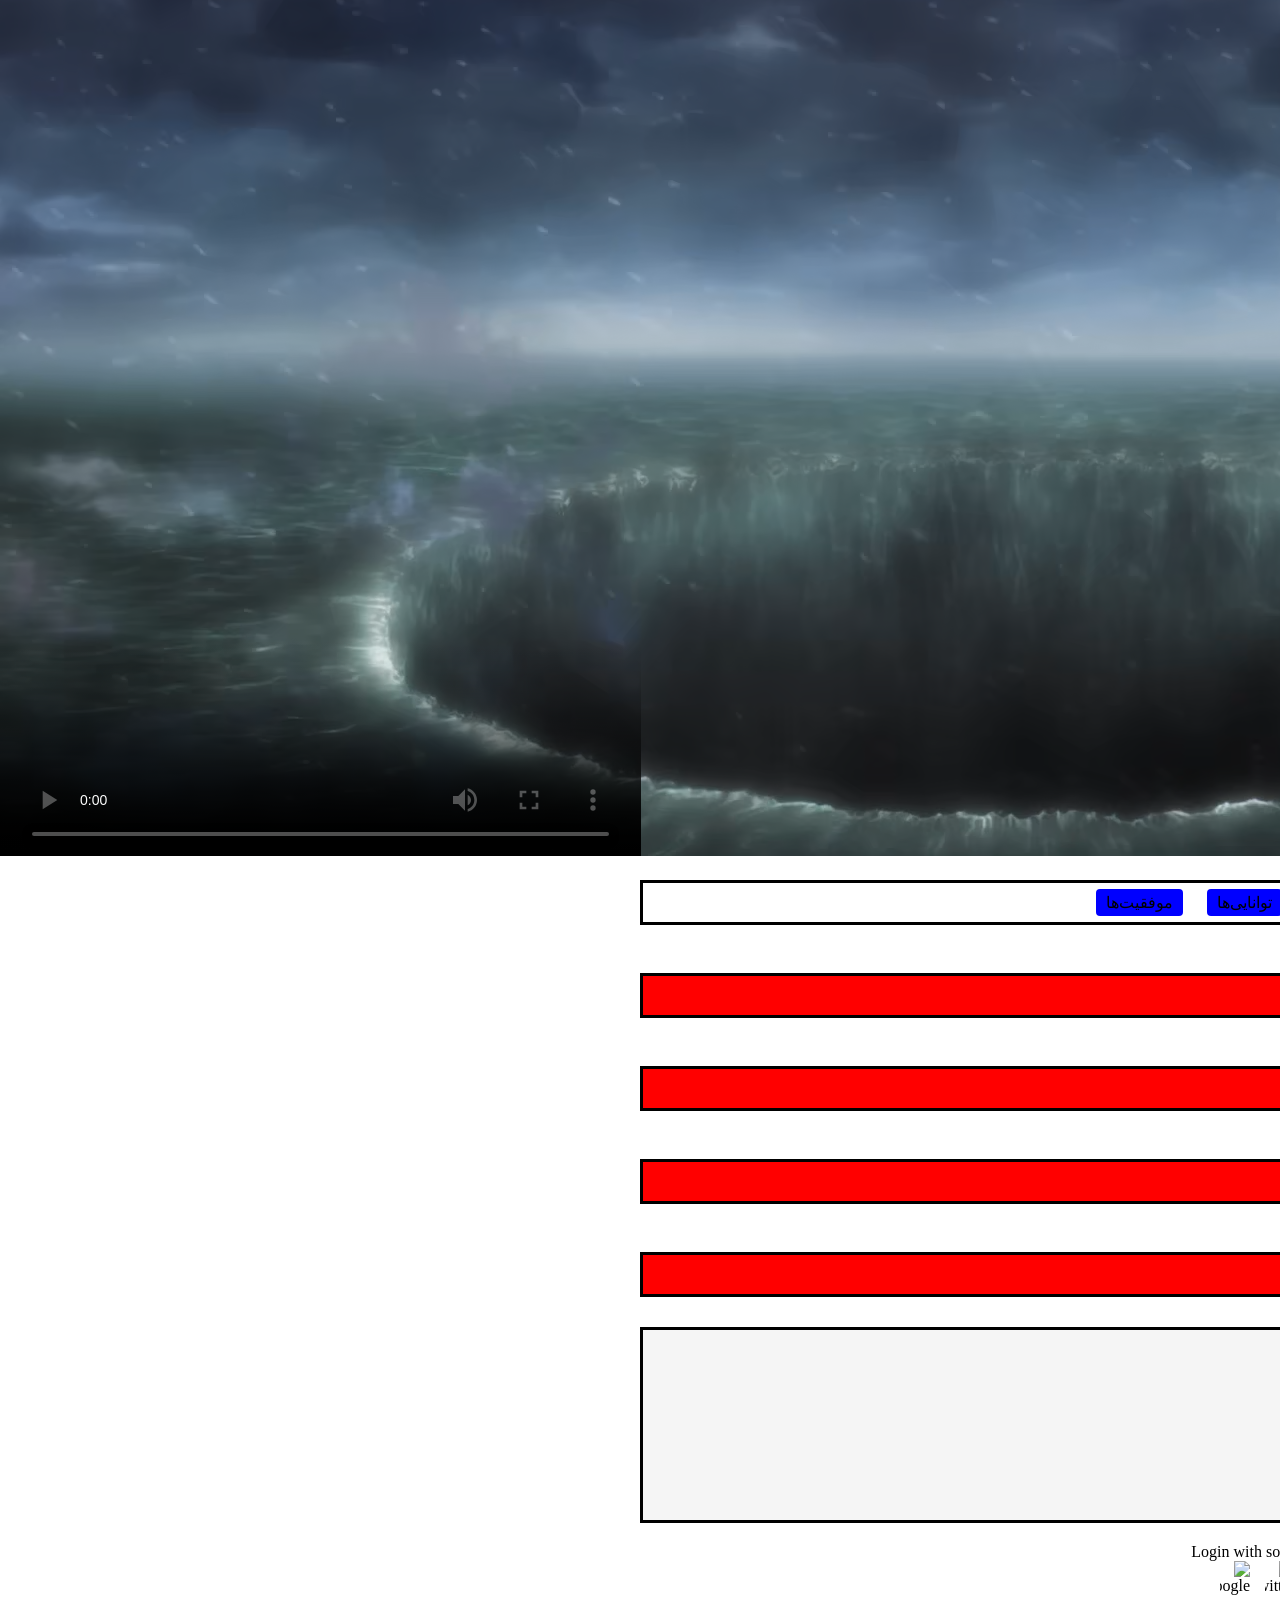
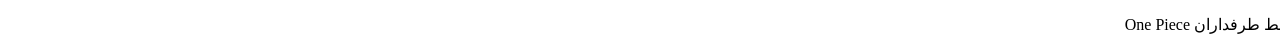
==== commit 722d354a: "updated" ====
--- a/Luffy.html
+++ b/Luffy.html
@@ -8,10 +8,12 @@
       content="این وبسایت به معرفی کاپیتان کلاه حصیری‌ها، لوفی، از انیمه One Piece می‌پردازد."
     />
     <title>Luffy's Biography</title>
+    <link rel="website icon" type="png" href="./image/Untitled-1.png" />
+    <link rel="stylesheet" href="reset.css" />
     <link rel="stylesheet" href="luffy.css" />
   </head>
   <body dir="rtl">
-    <header>
+    <header class="image">
       <h1>Monkey D. Luffy</h1>
       <h3>اولین وبسایت فارسی راجع به کاپیتان کلاه حصیری‌ها</h3>
       <nav>
@@ -99,6 +101,23 @@
           <button type="submit">ارسال</button>
         </form>
       </section>
+      <div class="social-login">
+        <p>Login with social platforms</p>
+        <div class="social-icons">
+          <img
+            src="https://cdn-icons-png.flaticon.com/512/2111/2111463.png"
+            alt="Facebook"
+          />
+          <img
+            src="https://cdn-icons-png.flaticon.com/512/733/733579.png"
+            alt="Twitter"
+          />
+          <img
+            src="https://cdn-icons-png.flaticon.com/512/300/300221.png"
+            alt="Google"
+          />
+        </div>
+      </div>
     </main>
 
     <footer>
--- a/luffy.css
+++ b/luffy.css
@@ -1,90 +1,15 @@
-/*
-header {
-    background-color: red;
-    color: white;
-    text-align: center;
-    padding: 20px 0;
-    box-shadow: 0 4px 6px rgba(0, 0, 0, 0.1);
-  }
-  
-  header h1 {
-    font-size: 2.5em;
-    font-weight: bold;
-    margin: 10px 10px 10px 10px;
-    color: yellow;
-  }
-  
-  header h3 {
-    font-size: 1em;
-    color: white;
-    margin: 10px;
-  }
-  
-  
-  header nav ul {
-    list-style: none;
-    padding: 0;
-  }
-  
-  header nav ul li {
-    display: inline;
-    margin: 0 15px;
-  }
-  
-  .top-bar {
-    color: #f4c542;
-    text-decoration: none;
-    font-size: 1.1em;
-    transition: color 0.3s ease;
-  }
-  
-  header nav ul li a:hover {
-    color: #fff;
-  }
-  
-.list {
-    color: red;
-    background-color: yellow;
-}
-a {
-    color: black;
-    background-color: blue;
-}
-a:hover {
-    color: white;
-    background-color: aqua;
-}
-a:focus {
-    background-color: chartreuse;
-}
-figcaption {
-    color: white;
-    background-color: black;
-}
-.description {
-    color: white;
-    background-color: red;
-    border: 3px solid black;
-}
-.login {
-    color: aqua;
-    background-color: blueviolet;
-}
-#contact {
-    border: 3px solid black;
-}
-nav {
-    border: 3px solid black;
-}
-    */
 * {
     box-sizing: border-box;
     margin: 0;
     padding: 0;
   }
   
-  header {
+  .image {
     background-color: crimson;
+    background-image: url(./image/Screenshot\ 2025-04-28\ 164027.png);
+    width: 100%;
+    height: 200px;
+    background-size: 200px;
     color: white;
     text-align: center;
     padding: 20px 0;
@@ -193,4 +118,29 @@
     display: block;
     margin-top: 15px;
     margin-bottom: 5px;
-  }+  }
+  .social-icons {
+    display: flex;
+    justify-content: center;
+    gap: 15px;
+  }
+  
+  .social-icons img {
+    width: 30px;
+    cursor: pointer;
+    transition: transform 0.3s;
+  }
+  
+  .social-icons img:hover {
+    transform: scale(1.2);
+  }
+footer p {
+  text-align: center;
+  color: black;
+  margin-top: 20px;
+}  
+div p {
+  text-align: center;
+  color: black;
+  margin-top: 20px;
+}
